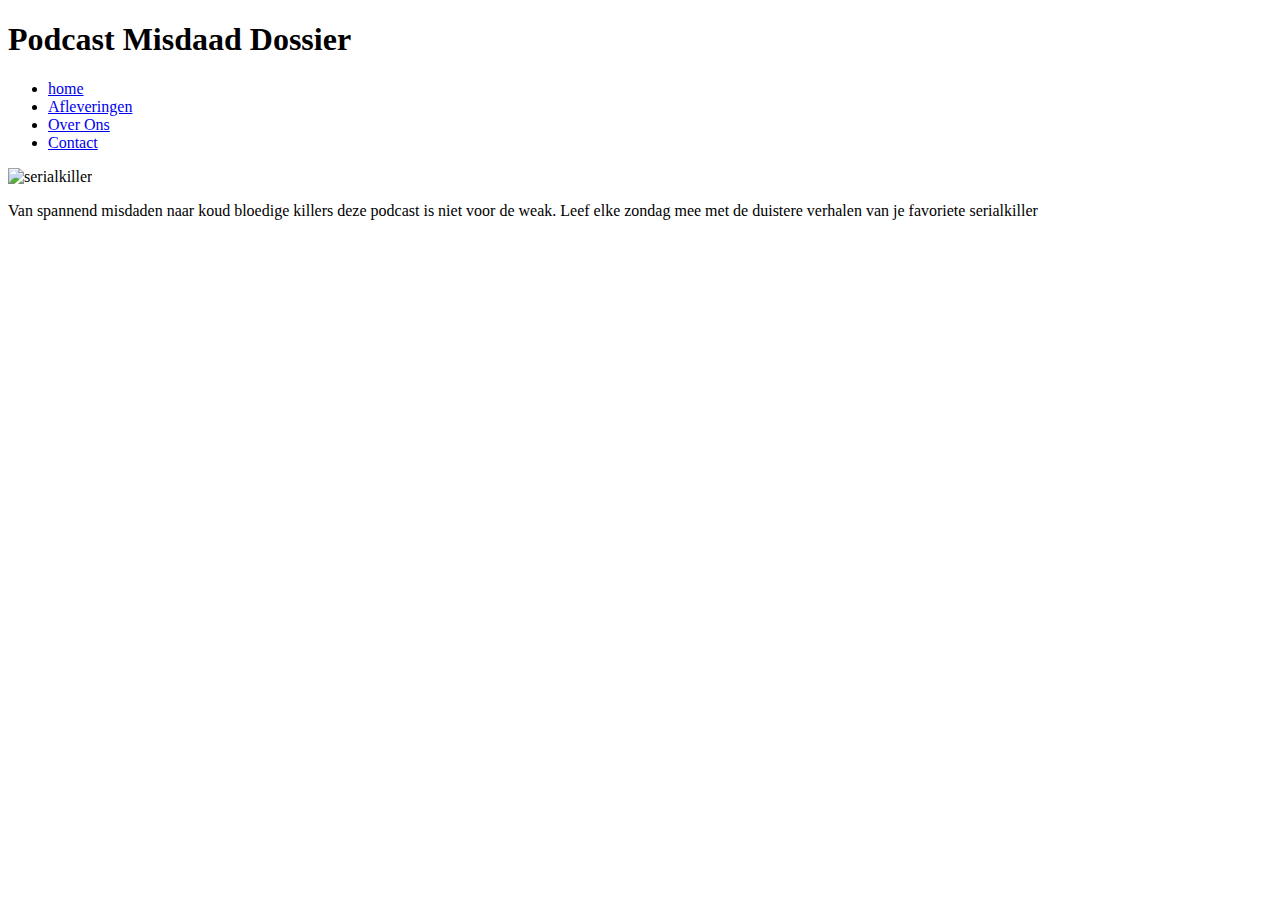
==== index.html @ 09ee3432 "Add files via upload" ====
<!DOCTYPE html>
<html lang="nl">
<head>
    <meta charset="UTF-8">
    <meta name="viewport" content="width=device-width, initial-scale=1.0">
    <title>podcast blok 1</title>
    <link rel="stylesheet" href="CSS/Styles.css">
</head><h1>Podcast Misdaad Dossier</h1>
<body>
    <nav>
        <ul>
            <li><a href="Podcast.html">home</a></li>
            <li><a  href="afleveringen.html">Afleveringen</a></li>
            <li><a href="Over Ons.html">Over Ons</a></li>
            <li><a href="contact.html">Contact</a></li>
        </ul>
    </nav>
   <article>
    <img src="images/180809-golden-age-serial-killers-feature.webp" alt="serialkiller">
    <p>Van spannend misdaden naar koud bloedige killers deze podcast is niet voor de weak. Leef elke zondag mee met de duistere verhalen van je favoriete serialkiller</p>
   </article>
</body>
</html>
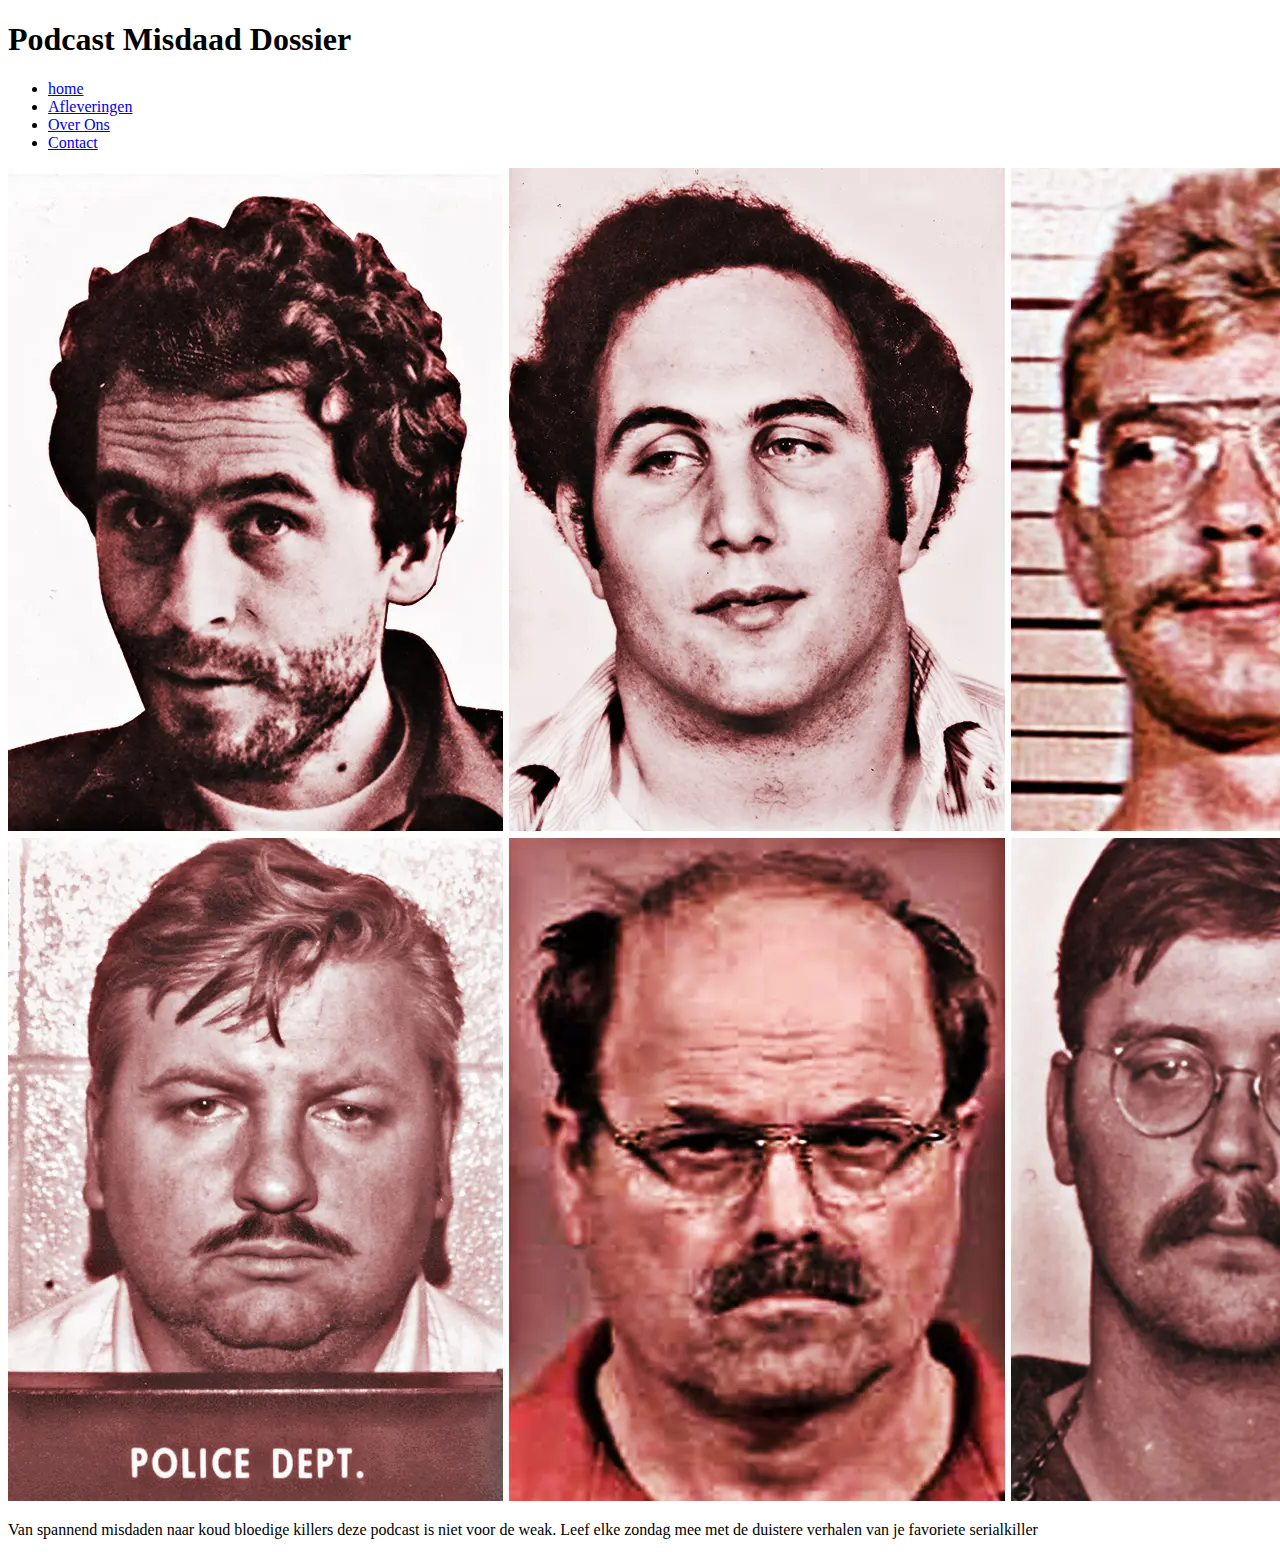
==== commit d6c29baf: "Update index.html" ====
--- a/index.html
+++ b/index.html
@@ -11,7 +11,7 @@
         <ul>
             <li><a href="Podcast.html">home</a></li>
             <li><a  href="afleveringen.html">Afleveringen</a></li>
-            <li><a href="Over Ons.html">Over Ons</a></li>
+            <li><a href="Over-Ons.html">Over Ons</a></li>
             <li><a href="contact.html">Contact</a></li>
         </ul>
     </nav>
@@ -20,4 +20,4 @@
     <p>Van spannend misdaden naar koud bloedige killers deze podcast is niet voor de weak. Leef elke zondag mee met de duistere verhalen van je favoriete serialkiller</p>
    </article>
 </body>
-</html>+</html>
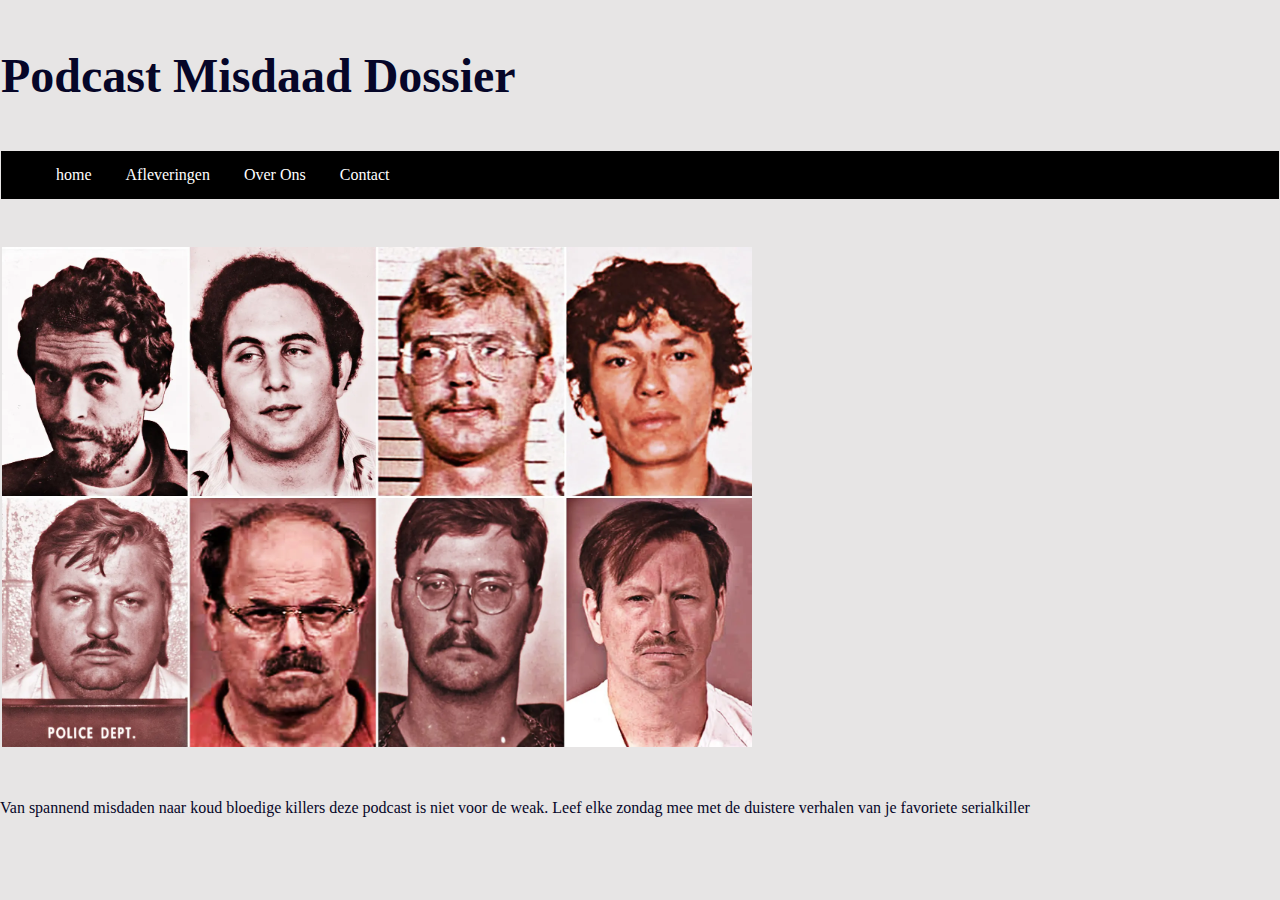
==== commit 5898ba79: "Update index.html" ====
--- a/index.html
+++ b/index.html
@@ -4,14 +4,14 @@
     <meta charset="UTF-8">
     <meta name="viewport" content="width=device-width, initial-scale=1.0">
     <title>podcast blok 1</title>
-    <link rel="stylesheet" href="CSS/Styles.css">
+    <link rel="stylesheet" href="css/styles.css">
 </head><h1>Podcast Misdaad Dossier</h1>
 <body>
     <nav>
         <ul>
-            <li><a href="Podcast.html">home</a></li>
-            <li><a  href="afleveringen.html">Afleveringen</a></li>
-            <li><a href="Over-Ons.html">Over Ons</a></li>
+            <li><a href="index.html">home</a></li>
+            <li><a href="afleveringen.html">Afleveringen</a></li>
+            <li><a href="over-ons.html">Over Ons</a></li>
             <li><a href="contact.html">Contact</a></li>
         </ul>
     </nav>
--- a/css/styles.css
+++ b/css/styles.css
@@ -0,0 +1,63 @@
+header { 
+    background: rgb(244, 244, 244);
+    width: 100%;
+    padding: 1em
+}
+
+h1 {
+    font-size: 3em;
+    margin-block-start: 1em;
+    margin-block-end: 1em;
+    margin-inline-start: 1px;
+    margin-inline-end: 1px;
+}
+
+body { 
+    background-color: rgb(231, 229, 229);
+    color: rgb(6, 6, 40); 
+    font-family: Georgia, Times, "Times New Roman", serif;
+    margin: 0;
+}
+
+ul {
+    list-style-type: none;
+    background-color: black;
+}
+
+nav a:hover {
+    background-color: red;
+}
+
+nav a {
+    color: white;
+    text-decoration: none;
+    display: block;
+    padding: 15px;
+}
+
+nav li {
+    display: inline-block;
+}
+
+nav {
+    margin-block-start: 1em;
+    margin-block-end: 1em;
+    margin-inline-start: 1px;
+    margin-inline-end: 1px;
+}
+
+img { 
+    max-width: 1000px;
+    max-height: 500px;
+    margin-block-start: 2em;
+    margin-block-end: 2em;
+    margin-inline-start: 2px;
+}
+
+.container {
+    display: flex;
+    flex-direction: row;
+    flex-wrap: wrap;
+    align-items: center;
+}
+
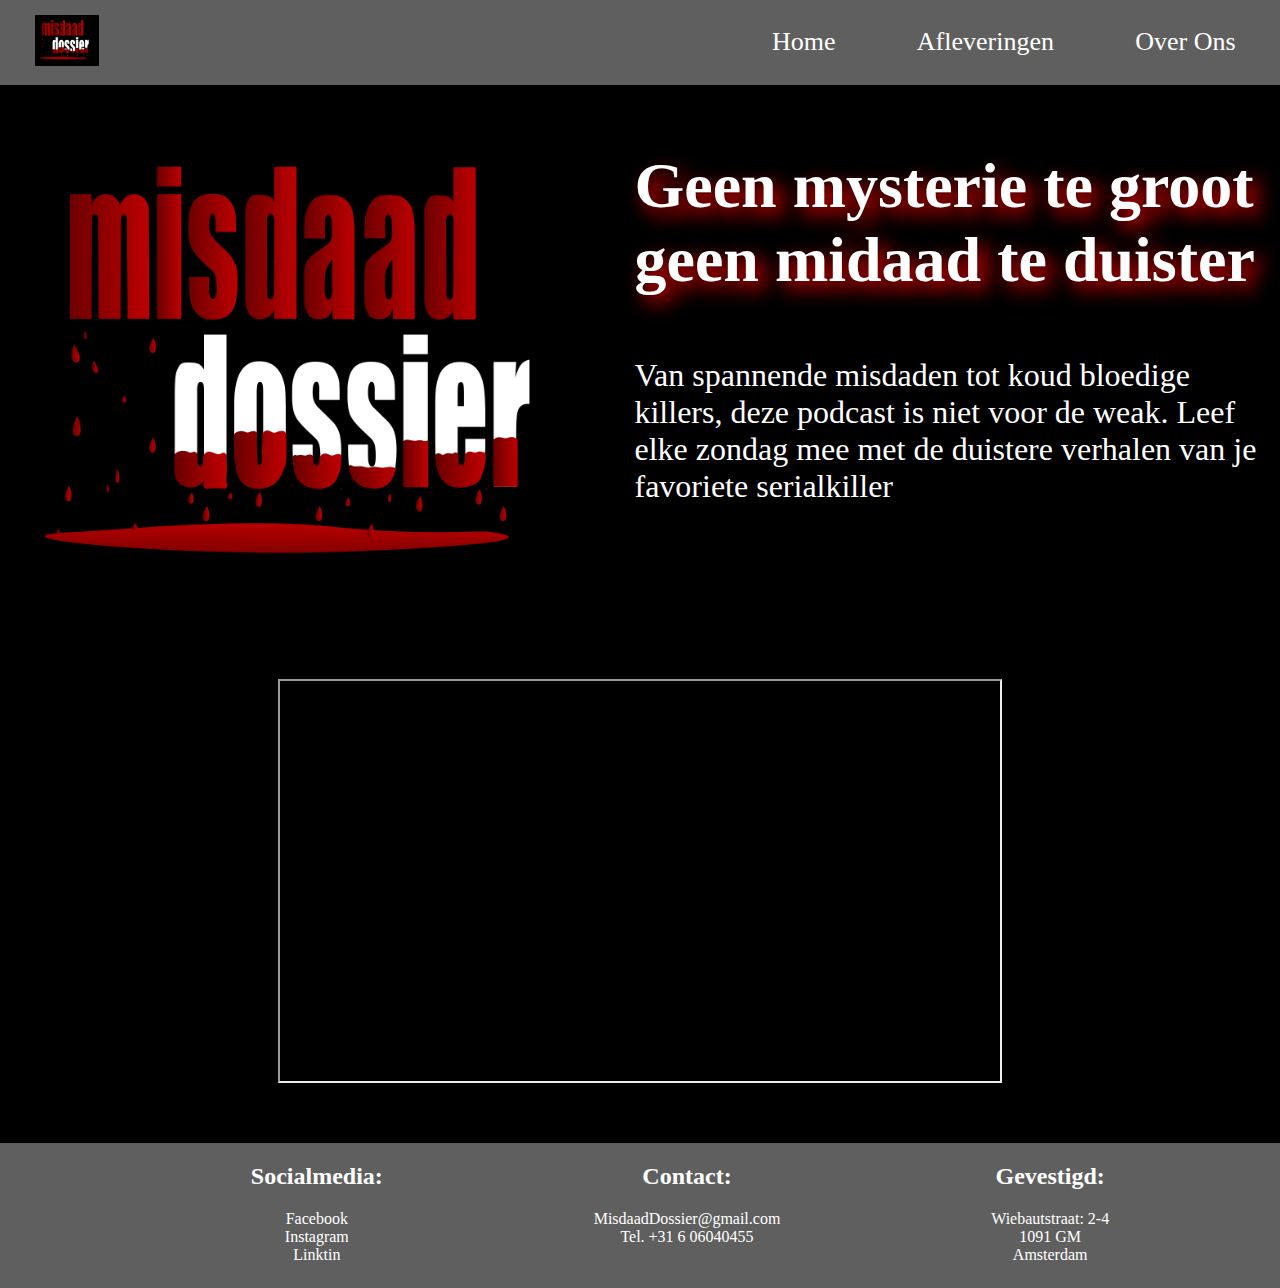
==== commit 1ba5a2e7: "Add files via upload" ====
--- a/index.html
+++ b/index.html
@@ -3,21 +3,68 @@
 <head>
     <meta charset="UTF-8">
     <meta name="viewport" content="width=device-width, initial-scale=1.0">
-    <title>podcast blok 1</title>
+    <title>Misdaad Dossier 'Home'</title>
     <link rel="stylesheet" href="css/styles.css">
-</head><h1>Podcast Misdaad Dossier</h1>
+</head>
+
 <body>
-    <nav>
-        <ul>
-            <li><a href="index.html">home</a></li>
-            <li><a href="afleveringen.html">Afleveringen</a></li>
-            <li><a href="over-ons.html">Over Ons</a></li>
-            <li><a href="contact.html">Contact</a></li>
+    <header>
+        <nav>
+            <div class="logo">
+                <a href="index.html">
+                    <img src="images/logomisdaaddossier.png" alt="logo misdaad dossier" />
+                </a>
+            </div>
+            <ul>
+                <li><a href="index.html">Home</a></li>
+                <li><a href="afleveringen.html">Afleveringen</a></li>
+                <li><a href="over-ons.html">Over Ons</a></li>
+            </ul>
+        </nav>
+    </header>
+    
+    <main>
+        <section>
+            <img src="images/logomisdaaddossier.png" alt="logo misdaad dossier">
+            <div class="img">
+                <h1>Geen mysterie te groot geen midaad te duister</h1> 
+                <p>Van spannende misdaden tot koud bloedige killers, deze podcast is niet voor de weak. Leef elke zondag mee met de duistere verhalen van je favoriete serialkiller</p>
+            </div>
+        </section>
+
+        <section class="video">
+            <iframe class="youtube" src="https://www.youtube.com/embed/CvGr3hMIS6A?si=oRaNlHde6TL0AQbc" title="YouTube video player" allow="accelerometer; autoplay; clipboard-write; encrypted-media; gyroscope; picture-in-picture; web-share" allowfullscreen></iframe>
+        </section>   
+    </main>
+
+    <footer>
+        <ul class="footer">
+            <li>
+                <ul class="hoi">
+                    <li><h2>Socialmedia:</h2></li>
+                    <li><a href="#"> Facebook</a></li>
+                    <li><a href="#">Instagram</a></li>
+                    <li><a href="#">Linktin</a></li>
+                </ul>
+            </li>    
+
+            <li>
+                <ul class="hoi">
+                    <li><h2>Contact:</h2></li>
+                    <li><a href="mailto:MisdaadDossier@gmail.com">MisdaadDossier@gmail.com</a></li>
+                    <li><a href="tel:+31606040455">Tel. +31 6 06040455</a></li>
+                </ul> 
+            </li>
+
+            <li>
+                <ul class="hoi">
+                    <li><h2>Gevestigd:</h2></li>
+                    <li><a href="#">Wiebautstraat: 2-4</a></li>
+                    <li><a href="#">1091 GM</a></li>
+                    <li><a href="#">Amsterdam</a></li>
+                </ul>  
+            </li>
         </ul>
-    </nav>
-   <article>
-    <img src="images/180809-golden-age-serial-killers-feature.webp" alt="serialkiller">
-    <p>Van spannend misdaden naar koud bloedige killers deze podcast is niet voor de weak. Leef elke zondag mee met de duistere verhalen van je favoriete serialkiller</p>
-   </article>
+    </footer>
 </body>
-</html>
+</html>--- a/css/styles.css
+++ b/css/styles.css
@@ -1,57 +1,90 @@
-header { 
-    background: rgb(244, 244, 244);
-    width: 100%;
-    padding: 1em
-}
-
 h1 {
-    font-size: 3em;
-    margin-block-start: 1em;
-    margin-block-end: 1em;
-    margin-inline-start: 1px;
-    margin-inline-end: 1px;
+    font-size: 4em;
+    margin: 1em 0.16em 1em 1em; 
+    text-shadow: 0.125em 0.125em 0.3em red; 
 }
 
 body { 
-    background-color: rgb(231, 229, 229);
-    color: rgb(6, 6, 40); 
+    background-color: rgb(0, 0, 0);
+    color: rgb(255, 255, 255); 
     font-family: Georgia, Times, "Times New Roman", serif;
     margin: 0;
 }
 
-ul {
-    list-style-type: none;
-    background-color: black;
-}
-
-nav a:hover {
-    background-color: red;
+section {
+    display: flex;
+    align-items: flex-start;
+    justify-content: space-between;
+    margin-bottom: 0em;
+    padding-bottom: 0em;
+}
+    
+section h1 { 
+    margin-bottom: 0.6em; 
+    margin-top: 0,5em; 
+    margin-left: 0.0625em; 
+    font-size: 4em; 
+}
+
+section p { 
+    margin-left: 0.125em; 
+    margin-right: 0.125em; 
+    margin-top: 1.875em; 
+    font-size: 2em; 
+}
+
+header h1 {
+    margin-top: 0.07em; 
+}
+
+header p {
+    margin-top: 0.07em; 
+}
+
+nav {
+    display: flex;
+    align-items: center;
+    justify-content: space-between;
+    padding: 0 1.25em; 
+    background-color: rgb(96, 95, 95);
+}
+
+nav .logo img {
+    width: 4em; 
+    margin: 0;
+    padding: 0;
+}
+
+nav ul {
+    list-style: none;
+    background-color: rgb(96, 95, 95);
+    display: flex;
+    margin: 0;
+    padding: 0;
+}
+
+nav ul li {
+    margin-left: 1.25em; 
+    font-size: 1.625em; 
 }
 
 nav a {
     color: white;
     text-decoration: none;
     display: block;
-    padding: 15px;
-}
-
-nav li {
-    display: inline-block;
-}
-
-nav {
-    margin-block-start: 1em;
-    margin-block-end: 1em;
-    margin-inline-start: 1px;
-    margin-inline-end: 1px;
+    padding: 0.9375em; 
+}
+
+nav a:hover {
+    background-color: rgb(160, 19, 19);
 }
 
 img { 
-    max-width: 1000px;
-    max-height: 500px;
-    margin-block-start: 2em;
-    margin-block-end: 2em;
-    margin-inline-start: 2px;
+    max-width: 62.5em; 
+    max-height: 31.25em; 
+    margin-block-start: 2em; 
+    margin-block-end: 2em; 
+    margin-inline-start: 0.125em; 
 }
 
 .container {
@@ -61,3 +94,138 @@
     align-items: center;
 }
 
+.afleveringen-main {
+    display: flex;
+    flex-wrap: wrap;
+    justify-content: center;
+    margin: 0 auto;
+}
+
+.aflevering {
+    display: flex;
+    flex-direction: column;
+    align-items: center;
+    background-color: rgb(50, 50, 50);
+    padding: 0.9375em; 
+    border-radius: 0.5em; 
+    box-shadow: 0 0.125em 0.3125em rgba(0, 0, 0, 0.5); 
+    margin: 1.25em; 
+    width: calc(25% - 2em); 
+    box-sizing: border-box;
+}
+
+.aflevering img {
+    max-width: 100%;
+    height: auto;
+    border-radius: 0.5em; 
+    margin-bottom: 0.9375em; 
+}
+
+.aflevering-content {
+    text-align: left;
+}
+
+.aflevering h2 {
+    font-size: 1.125em; 
+    text-align: center;
+    margin: 0.9375em 0;
+    color: rgb(255, 255, 255);
+    text-shadow: 0.0625em 0.0625em 0.25em red; 
+}
+
+.aflevering p {
+    font-size: 1em; 
+    color: rgb(220, 220, 220);
+    line-height: 1.5em;
+    margin: auto;
+}
+
+.title {
+    text-align: center; 
+    font-size: 6em; 
+    margin-top: 1em;
+    margin-bottom: 1.2em; 
+    text-shadow: 0.125em 0.125em 0.3125em red; 
+}
+
+.overons {
+    text-align: center;
+    font-size: 2em; 
+    margin-top: 2.1875em;
+    margin-bottom: 1.25em;
+}
+
+.hetteam {
+    display: flex;
+    flex-direction: column;
+    padding: 0.9375em; 
+    border-radius: 0.5em;
+    margin: 3.75em;
+    width: calc(25% - 2em); 
+    box-sizing: border-box;
+}
+
+.hetteam img {
+    max-width: 100%;
+    height: auto;
+    margin-bottom: 0.9375em; 
+}
+
+.hetteam-content h2 {
+    font-size: 2em; 
+    text-align: center;
+    margin: 0.9375em 0; 
+    color: rgb(158, 12, 12);
+}
+
+.hetteam-content p {
+    font-size: 1em; 
+    text-align: center;
+    margin: 0.9375em 0; 
+    color: rgb(255, 255, 255);
+}
+
+.video {
+    margin-top: 1.875em;
+    margin-bottom: 3.75em; 
+    width: 100%;
+    display: flex;
+    justify-content: center;
+}
+
+.youtube {
+    width: 45em; 
+    height: 25em; 
+}
+
+footer {
+    background-color: rgb(96, 95, 95);
+    padding-top: 0,5;
+    padding-bottom: 0.5em; 
+    text-align: center;
+}
+
+footer ul {
+    display: flex;
+    justify-content: space-evenly;
+    list-style-type: none;
+}
+
+.footer {
+    text-decoration: none;
+}
+
+.hoi {
+    display: flex;
+    flex-direction: column;
+    align-items: center;
+}
+
+.footer {
+    text-decoration: none;
+}
+
+.hoi a {
+    color: white; 
+    text-decoration: none;
+}